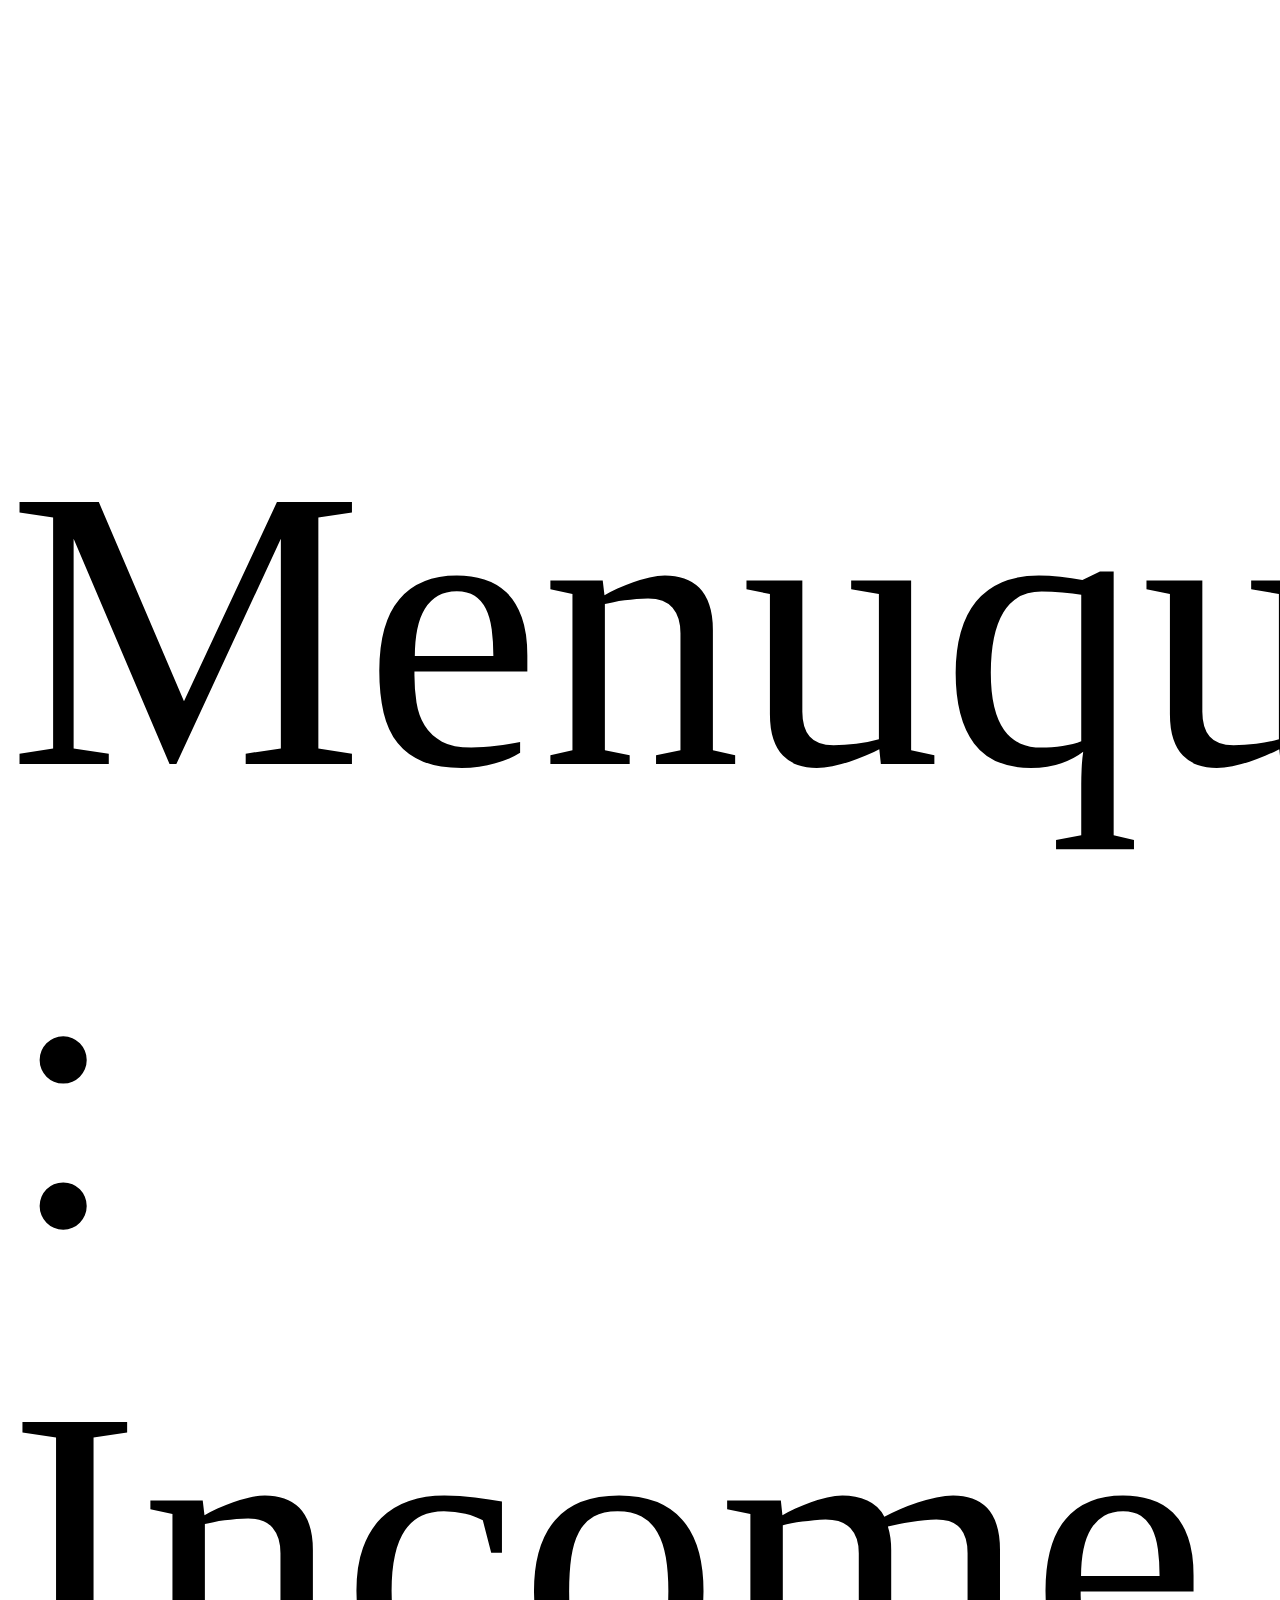
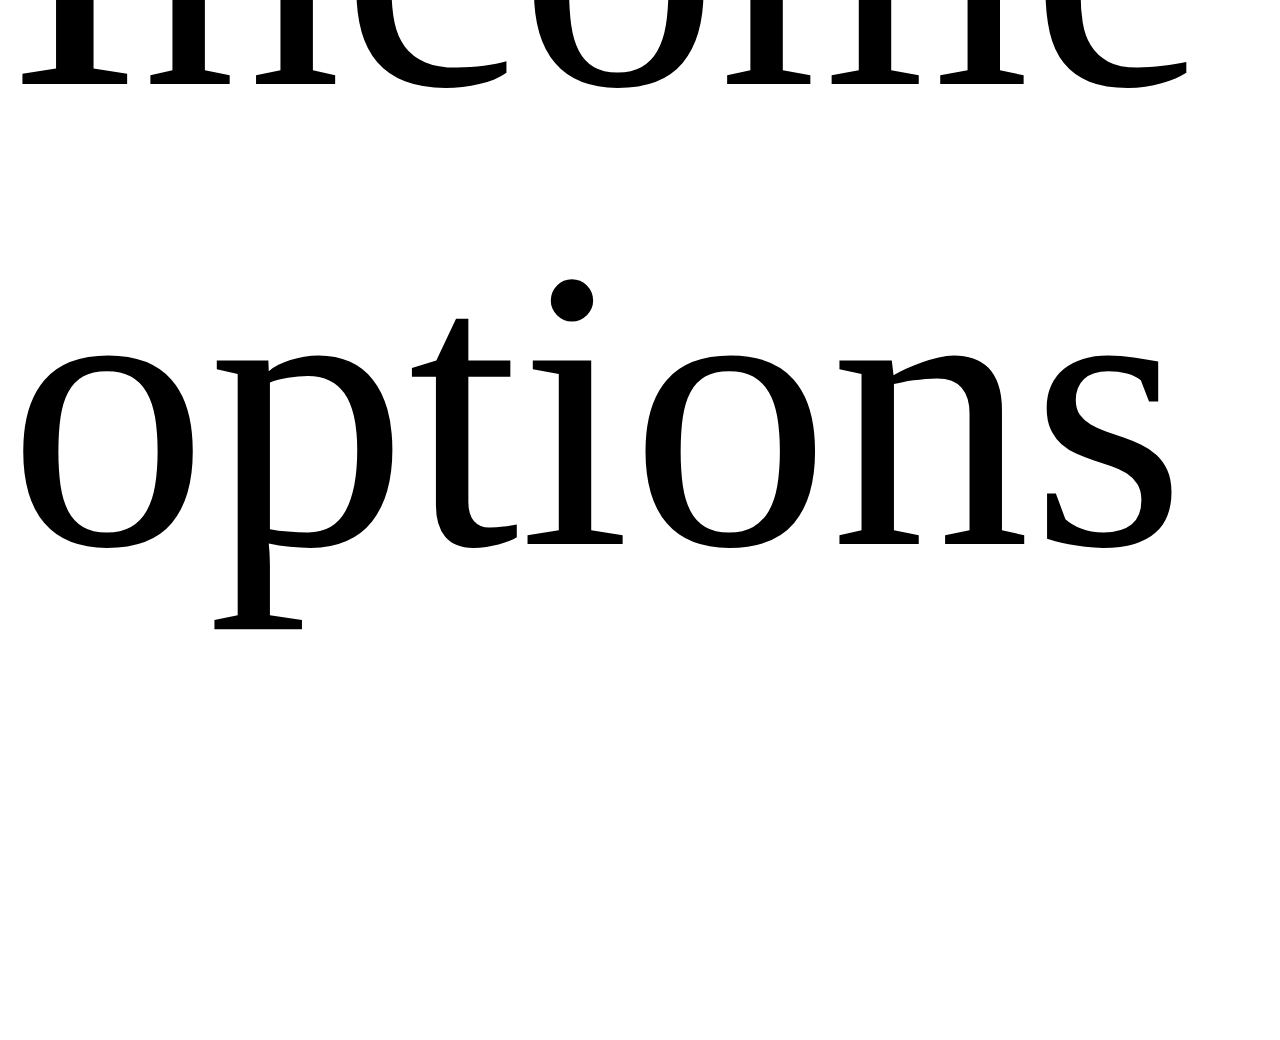
==== Menuqu_Web/index.html @ 88fb5770 "Added source notes and some web files" ====
<!DOCTYPE html>
<html>
<head>
    <meta charset="utf-8" />
    <meta http-equiv="X-UA-Compatible" content="IE=edge">
    <title>Page Title</title>
    <meta name="viewport" content="width=device-width, initial-scale=1">
    <link rel="stylesheet" type="text/css" media="screen" href="main.css" />
    <script src="main.js"></script>
</head>
<body>   
    <div class="soon"><p>Menuqu : Income options</p></div> 
</body>
</html>
---- Menuqu_Web/main.css ----
.soon {
    font-size: 25em;
}
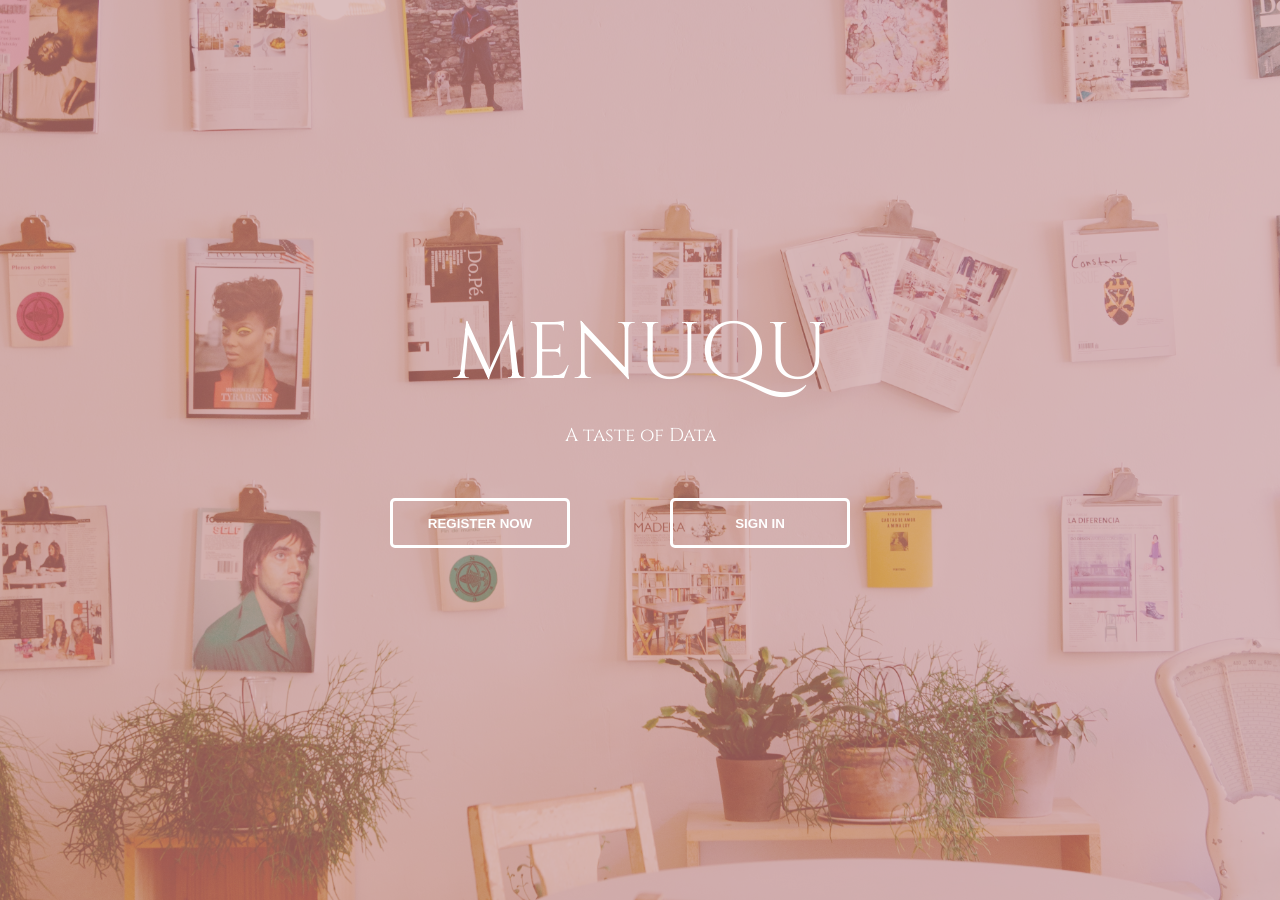
==== commit 196a605c: "Used Youtube set homepage layout" ====
--- a/Menuqu_Web/index.html
+++ b/Menuqu_Web/index.html
@@ -3,12 +3,26 @@
 <head>
     <meta charset="utf-8" />
     <meta http-equiv="X-UA-Compatible" content="IE=edge">
-    <title>Page Title</title>
+    <title>Menuqu</title>
     <meta name="viewport" content="width=device-width, initial-scale=1">
     <link rel="stylesheet" type="text/css" media="screen" href="main.css" />
+    <link rel="stylesheet"
+    href="https://fonts.googleapis.com/css?family=Cinzel">
     <script src="main.js"></script>
 </head>
 <body>   
-    <div class="soon"><p>Menuqu : Income options</p></div> 
+    <div class="heading">
+        <span class="title1">MENUQU</span>
+        <span class="title2">A taste of Data</span>
+        <div class="appbutton">
+            <button class="register">
+            REGISTER NOW
+            </button>
+       
+            <button class="signin">
+            SIGN IN
+            </button>
+        </div>
+    </div> 
 </body>
 </html>
--- a/Menuqu_Web/main.css
+++ b/Menuqu_Web/main.css
@@ -1,3 +1,98 @@
-.soon {
-    font-size: 25em;
+*{
+    margin:0;
+    padding:0;
+}
+
+html, body{
+    height:100%;
+}
+
+body{
+    background-color:rosybrown;
+    background-image:url(images/background.jpg);
+    background-position: center;
+    background-size: cover;
+    background-blend-mode: soft-light;
+}
+
+.heading {
+    width: 600px;
+    height:300px;
+    margin:auto;
+    position: absolute;
+    top: 0px;
+    bottom: 0px;
+    left: 0px;
+    right: 0px;
+}
+
+.title1 {
+    display: block;
+    text-align: center;
+    color: white;
+    font-size:60pt;
+    font-family: Cinzel;
+}
+
+.title2 {
+    display: block;
+    margin-top: 15px;
+    text-align: center;
+    color: white;
+    font-size: 14pt;
+    font-family: Cinzel;
+}
+
+.register {
+    margin: 50px auto;
+    display:block;
+    width: 180px;
+    height:50px;
+    border:3px solid white;
+    background-color: rgba(255,255,255,0);
+    color: white;
+    font-family: sans-serif;
+    font-weight: bold;
+    border-radius:5px;
+    padding: 0px;
+    transition: background-color 1000ms, color 1000ms;
+}
+
+.register:hover{
+    background-color: rgba(255,255,255,1);
+    color:#222;
+    cursor: pointer;
+
+    transition: background-color 1000ms, color 1000ms;
+}
+
+.signin {
+    margin: 50px auto;
+    display:block;
+    width: 180px;
+    height:50px;
+    border:3px solid white;
+    background-color: rgba(255,255,255,0);
+    color: white;
+    font-family: sans-serif;
+    font-weight: bold;
+    border-radius:5px;
+    padding: 0px;
+    transition: background-color 1000ms, color 1000ms;
+}
+
+.signin:hover{
+    background-color: rgba(255,255,255,1);
+    color:#222;
+    cursor: pointer;
+
+    transition: background-color 1000ms, color 1000ms;
+}
+
+.appbutton {
+    overflow: hidden;
+}
+.appbutton button{
+    float:left; 
+    margin: 50px;  
 }
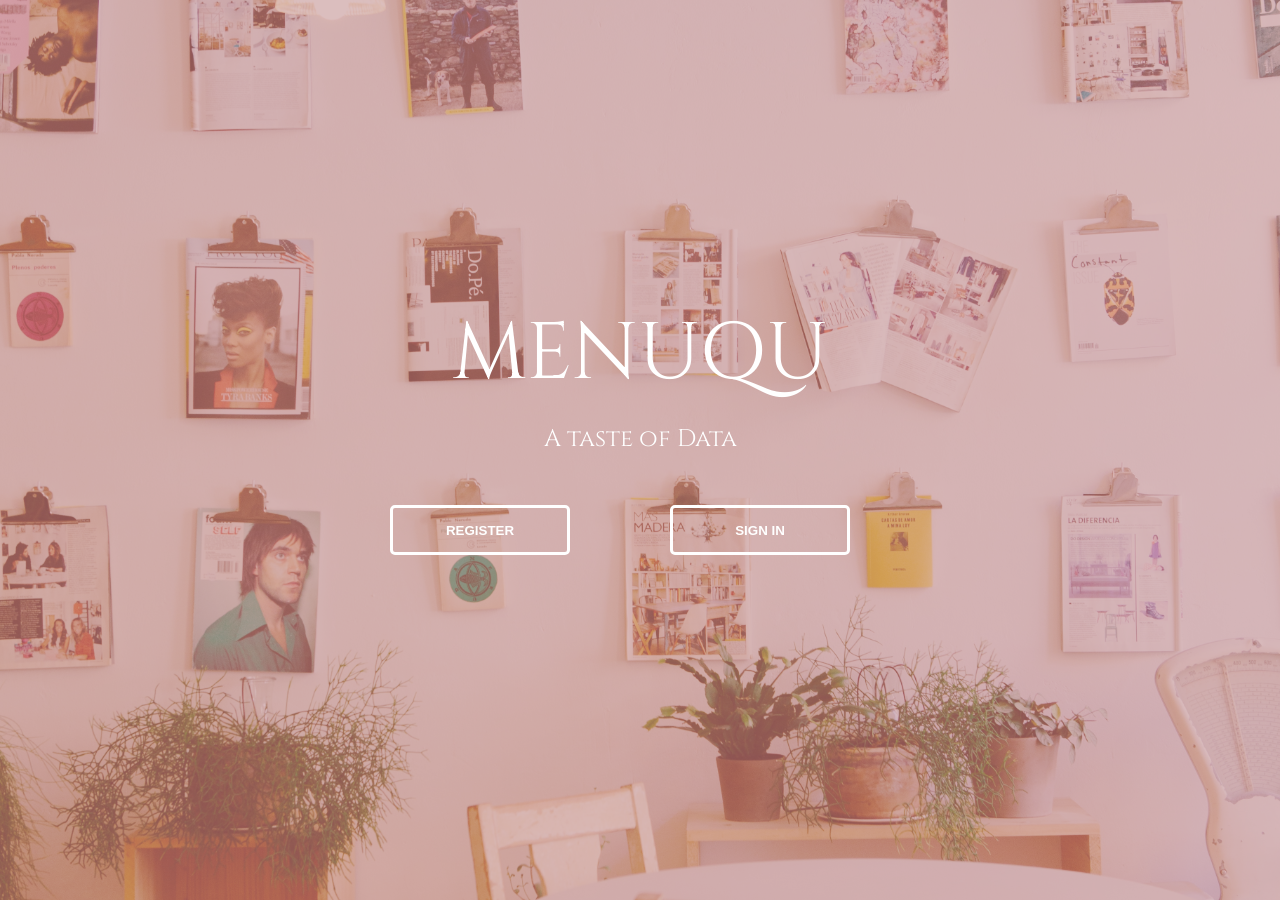
==== commit d940bd93: "Fixed register/sign in button transitions" ====
--- a/Menuqu_Web/index.html
+++ b/Menuqu_Web/index.html
@@ -16,7 +16,7 @@
         <span class="title2">A taste of Data</span>
         <div class="appbutton">
             <button class="register">
-            REGISTER NOW
+            REGISTER
             </button>
        
             <button class="signin">
--- a/Menuqu_Web/main.css
+++ b/Menuqu_Web/main.css
@@ -1,6 +1,7 @@
 *{
     margin:0;
     padding:0;
+    box-sizing: border-box;
 }
 
 html, body{
@@ -39,7 +40,7 @@
     margin-top: 15px;
     text-align: center;
     color: white;
-    font-size: 14pt;
+    font-size: 18pt;
     font-family: Cinzel;
 }
 
@@ -62,6 +63,7 @@
     background-color: rgba(255,255,255,1);
     color:#222;
     cursor: pointer;
+    font-size: 18pt;
 
     transition: background-color 1000ms, color 1000ms;
 }
@@ -85,7 +87,7 @@
     background-color: rgba(255,255,255,1);
     color:#222;
     cursor: pointer;
-
+    font-size: 18pt;
     transition: background-color 1000ms, color 1000ms;
 }
 
@@ -95,4 +97,12 @@
 .appbutton button{
     float:left; 
     margin: 50px;  
-}+}
+
+#myVideo {
+    position: fixed;
+    right: 0;
+    bottom: 0;
+    min-width: 100%; 
+    min-height: 100%;
+  }
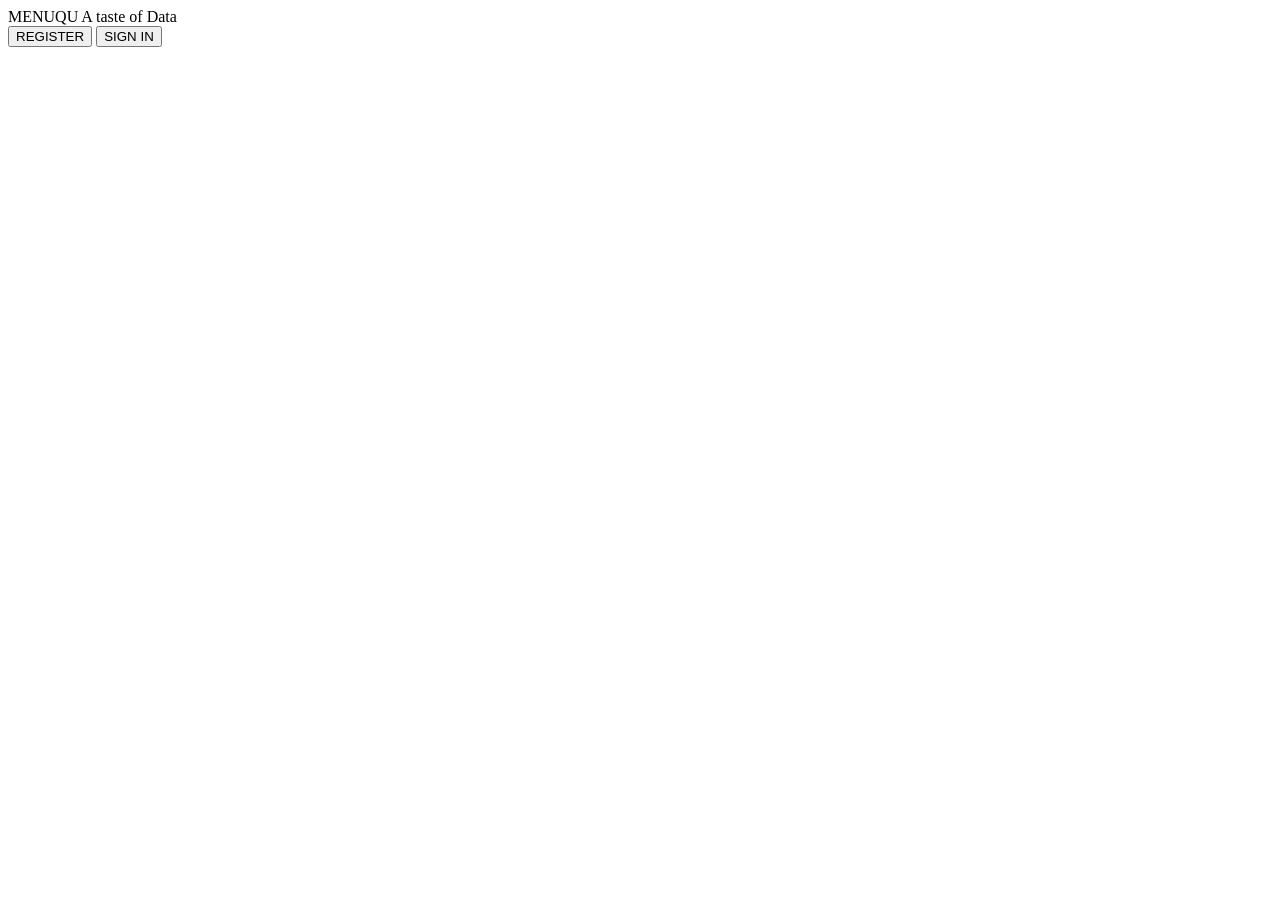
==== commit 841c014c: "Organized files and contents to better manage work" ====
--- a/Menuqu_Web/index.html
+++ b/Menuqu_Web/index.html
@@ -5,10 +5,9 @@
     <meta http-equiv="X-UA-Compatible" content="IE=edge">
     <title>Menuqu</title>
     <meta name="viewport" content="width=device-width, initial-scale=1">
-    <link rel="stylesheet" type="text/css" media="screen" href="main.css" />
-    <link rel="stylesheet"
-    href="https://fonts.googleapis.com/css?family=Cinzel">
-    <script src="main.js"></script>
+    <link rel="stylesheet" type="text/css" media="screen" href="Menuqu_Web/main.css" />
+    <link rel="stylesheet" href="https://fonts.googleapis.com/css?family=Cinzel">
+
 </head>
 <body>   
     <div class="heading">
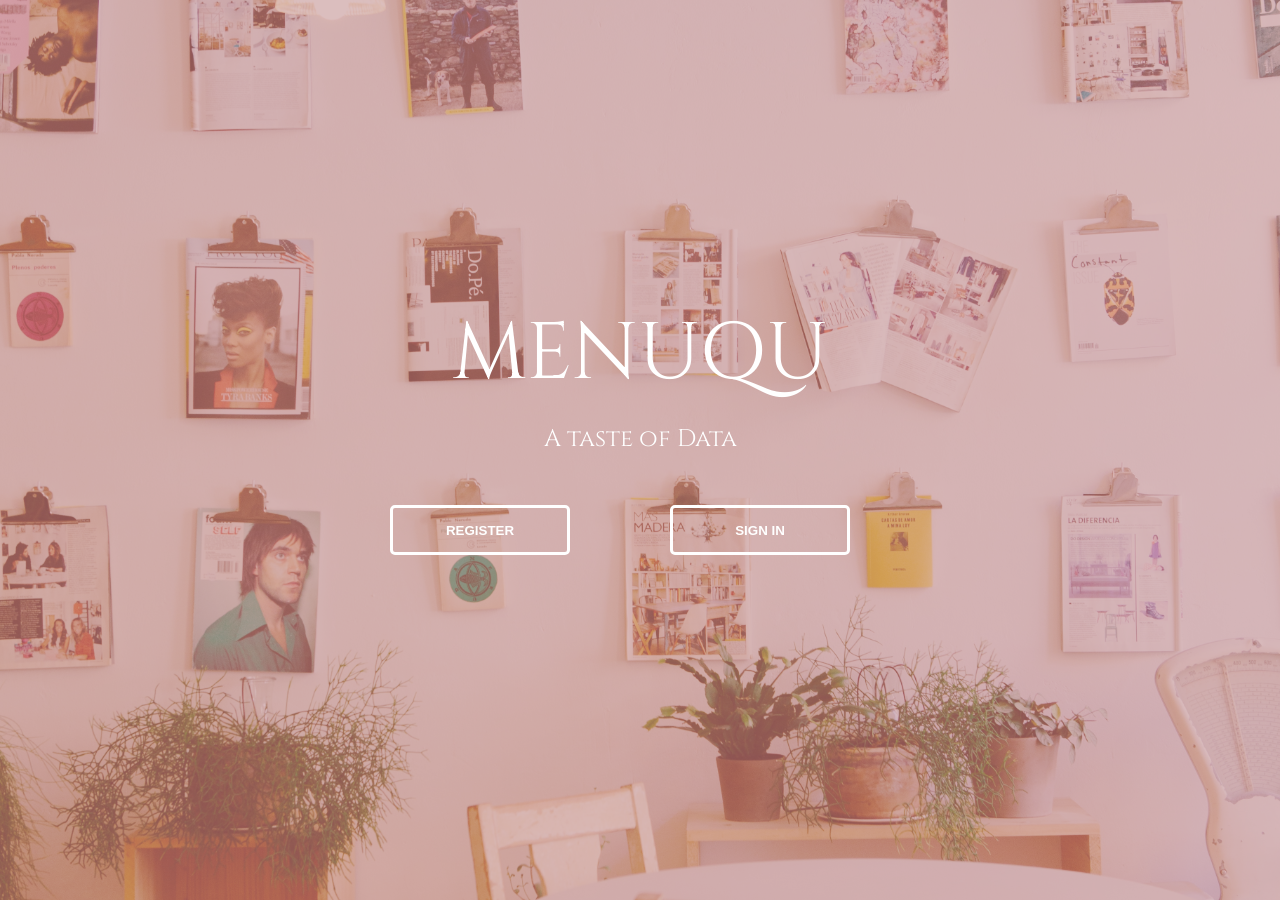
==== commit c001d8c6: "changed index.html" ====
--- a/Menuqu_Web/index.html
+++ b/Menuqu_Web/index.html
@@ -5,7 +5,7 @@
     <meta http-equiv="X-UA-Compatible" content="IE=edge">
     <title>Menuqu</title>
     <meta name="viewport" content="width=device-width, initial-scale=1">
-    <link rel="stylesheet" type="text/css" media="screen" href="Menuqu_Web/main.css" />
+    <link rel="stylesheet" type="text/css" media="screen" href="main.css" />
     <link rel="stylesheet" href="https://fonts.googleapis.com/css?family=Cinzel">
 
 </head>
--- a/Menuqu_Web/main.css
+++ b/Menuqu_Web/main.css
@@ -0,0 +1,108 @@
+*{
+    margin:0;
+    padding:0;
+    box-sizing: border-box;
+}
+
+html, body{
+    height:100%;
+}
+
+body{
+    background-color:rosybrown;
+    background-image:url(images/background.jpg);
+    background-position: center;
+    background-size: cover;
+    background-blend-mode: soft-light;
+}
+
+.heading {
+    width: 600px;
+    height:300px;
+    margin:auto;
+    position: absolute;
+    top: 0px;
+    bottom: 0px;
+    left: 0px;
+    right: 0px;
+}
+
+.title1 {
+    display: block;
+    text-align: center;
+    color: white;
+    font-size:60pt;
+    font-family: Cinzel;
+}
+
+.title2 {
+    display: block;
+    margin-top: 15px;
+    text-align: center;
+    color: white;
+    font-size: 18pt;
+    font-family: Cinzel;
+}
+
+.register {
+    margin: 50px auto;
+    display:block;
+    width: 180px;
+    height:50px;
+    border:3px solid white;
+    background-color: rgba(255,255,255,0);
+    color: white;
+    font-family: sans-serif;
+    font-weight: bold;
+    border-radius:5px;
+    padding: 0px;
+    transition: background-color 1000ms, color 1000ms;
+}
+
+.register:hover{
+    background-color: rgba(255,255,255,1);
+    color:#222;
+    cursor: pointer;
+    font-size: 18pt;
+
+    transition: background-color 1000ms, color 1000ms;
+}
+
+.signin {
+    margin: 50px auto;
+    display:block;
+    width: 180px;
+    height:50px;
+    border:3px solid white;
+    background-color: rgba(255,255,255,0);
+    color: white;
+    font-family: sans-serif;
+    font-weight: bold;
+    border-radius:5px;
+    padding: 0px;
+    transition: background-color 1000ms, color 1000ms;
+}
+
+.signin:hover{
+    background-color: rgba(255,255,255,1);
+    color:#222;
+    cursor: pointer;
+    font-size: 18pt;
+    transition: background-color 1000ms, color 1000ms;
+}
+
+.appbutton {
+    overflow: hidden;
+}
+.appbutton button{
+    float:left; 
+    margin: 50px;  
+}
+
+#myVideo {
+    position: fixed;
+    right: 0;
+    bottom: 0;
+    min-width: 100%; 
+    min-height: 100%;
+  }
